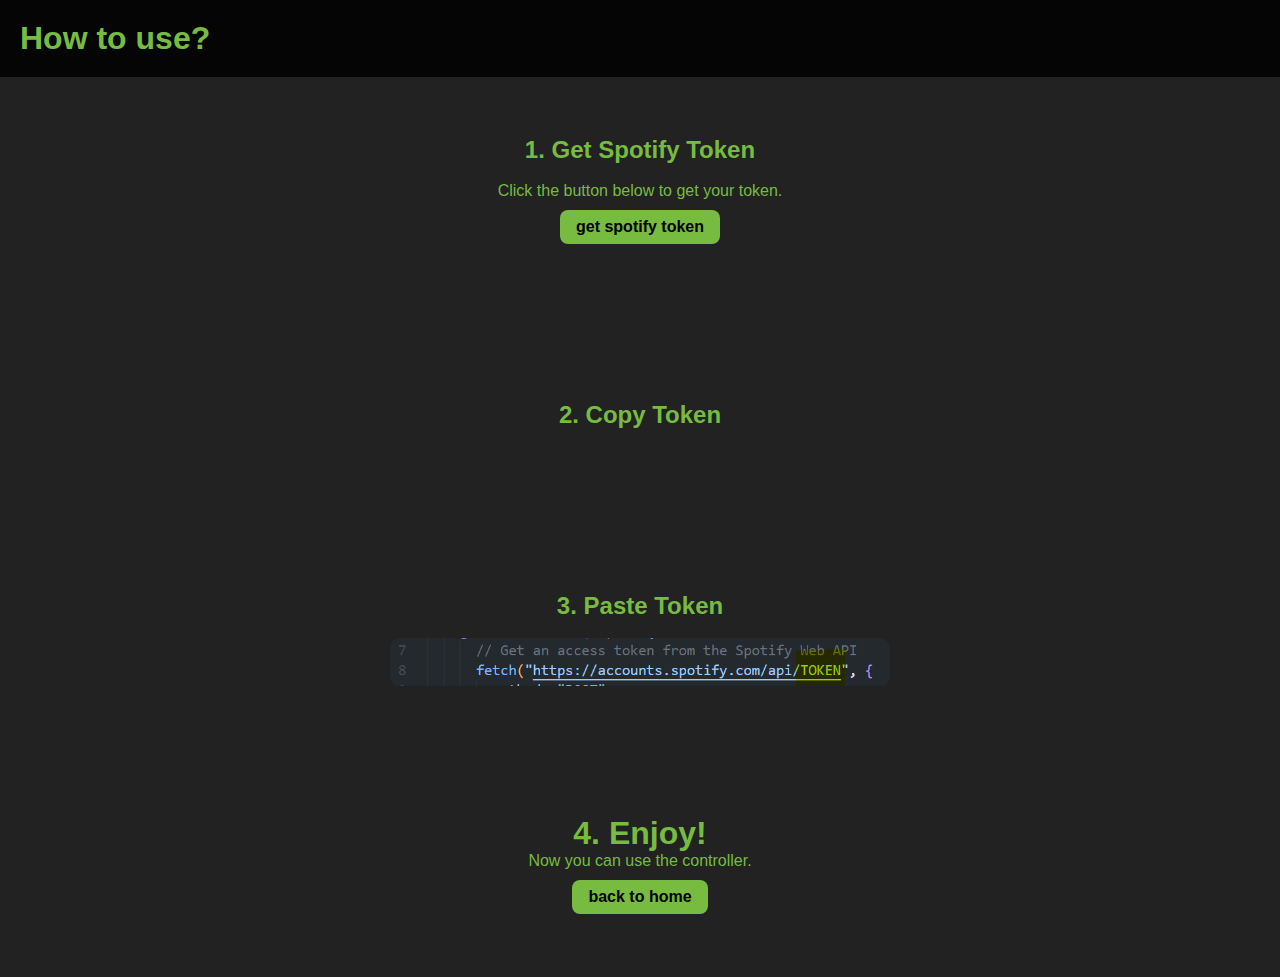
==== use/use.html @ bee8d67e "beta" ====
<!DOCTYPE html>
<html lang="en">
<head>
    <meta charset="UTF-8">
    <meta name="viewport" content="width=device-width, initial-scale=1.0">
    <title>Document</title>
    <link rel="stylesheet" href="use.css">
</head>
<body>
    <header>How to use?</header>
    <div class="container">
        <div class="content">
            <h2>1. Get Spotify Token</h2>
            <br>
            <p>Click the button below to get your token.</p>
            <button id="question-button"><a href="https://developer.spotify.com/documentation/web-playback-sdk/tutorials/getting-started">get spotify token</a></button>
        </div>
        <div class="content">
            <h2>2. Copy Token</h2>
   
        </div>
        <div class="content">
            <h2>3. Paste Token</h2>
            <br>
            <img src="paste.png" style="width: 500px; height: auto; border-radius: 10px;"></img>
        </div>
        <div class="content">
            <h1>4. Enjoy!</h1>
            <p>Now you can use the controller.</p>
            <button id="home"><a href="/index.html">back to home</a></button>
        </div>
    </div>
</body>
</html>
---- use/use.css ----
* {
  font-family: "Trebuchet MS", "Lucida Sans Unicode", "Lucida Grande",
    "Lucida Sans", Arial, sans-serif;
  margin: 0;
  background-color: #222222;
  color: #77bb41;
}

header {
  font-weight: bolder;
  font-size: xx-large;
  padding: 20px;
  background-color: #050505;
  color: #77bb41;
  text-align: start;
}

.container {
  display: flex;
  flex-direction: column;
  align-items: center;
  justify-content: center;
  height: 100vh;
}

.content {
  display: flex;
  flex-direction: column;
  align-items: center;
  justify-content: center;
  height: 100vh;
  font-size: medium;
}

button {
  display: flex;
  margin-top: 10px;
  padding: 0.5rem 1rem;
  background-color: #77bb41;
  border: none;
  border-radius: 0.5rem;
  color: #000000;
  font-size: 1rem;
  cursor: pointer;
  transition: all 0.3s ease-in-out;
  text-decoration: none;
  font-weight: bolder;
}

button:hover {
  background-color: #000000;
}

a {
  background-color: #77bb41;
  color: #000000;
  font-size: 1rem;
  /* delete text underline*/
  text-decoration: none;
  outline: none;
  -webkit-tap-highlight-color: transparent;
  -webkit-touch-callout: none;
  -webkit-user-select: none;
  -moz-user-select: none;
  -ms-user-select: none;
  user-select: none;
}

a:hover {
  background-color: #000000;
  color: #77bb41;
}
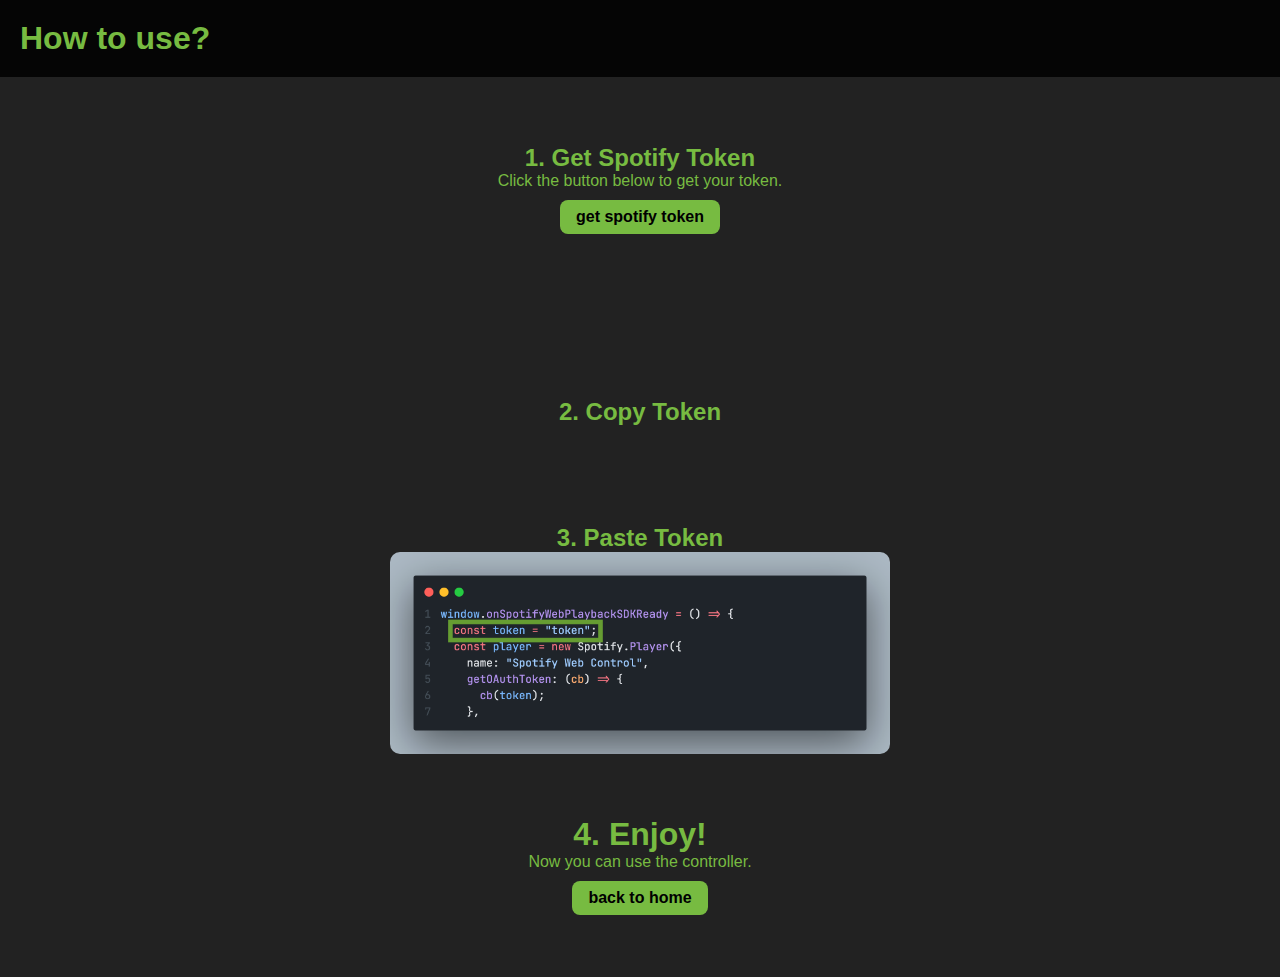
==== commit 1d31d7db: "v0.2" ====
--- a/use/use.html
+++ b/use/use.html
@@ -8,10 +8,10 @@
 </head>
 <body>
     <header>How to use?</header>
+    
     <div class="container">
         <div class="content">
             <h2>1. Get Spotify Token</h2>
-            <br>
             <p>Click the button below to get your token.</p>
             <button id="question-button"><a href="https://developer.spotify.com/documentation/web-playback-sdk/tutorials/getting-started">get spotify token</a></button>
         </div>
@@ -21,13 +21,12 @@
         </div>
         <div class="content">
             <h2>3. Paste Token</h2>
-            <br>
-            <img src="paste.png" style="width: 500px; height: auto; border-radius: 10px;"></img>
+            <img src="paste1.png" style="width: 500px; height: auto; border-radius: 10px;"></img>
         </div>
         <div class="content">
             <h1>4. Enjoy!</h1>
             <p>Now you can use the controller.</p>
-            <button id="home"><a href="/index.html">back to home</a></button>
+            <button id="home"><a href="/spotify-remote/index.html">back to home</a></button>
         </div>
     </div>
 </body>
--- a/use/use.css
+++ b/use/use.css
@@ -1,72 +1,72 @@
 * {
-  font-family: "Trebuchet MS", "Lucida Sans Unicode", "Lucida Grande",
-    "Lucida Sans", Arial, sans-serif;
-  margin: 0;
-  background-color: #222222;
-  color: #77bb41;
-}
-
-header {
-  font-weight: bolder;
-  font-size: xx-large;
-  padding: 20px;
-  background-color: #050505;
-  color: #77bb41;
-  text-align: start;
-}
-
-.container {
-  display: flex;
-  flex-direction: column;
-  align-items: center;
-  justify-content: center;
-  height: 100vh;
-}
-
-.content {
-  display: flex;
-  flex-direction: column;
-  align-items: center;
-  justify-content: center;
-  height: 100vh;
-  font-size: medium;
-}
-
-button {
-  display: flex;
-  margin-top: 10px;
-  padding: 0.5rem 1rem;
-  background-color: #77bb41;
-  border: none;
-  border-radius: 0.5rem;
-  color: #000000;
-  font-size: 1rem;
-  cursor: pointer;
-  transition: all 0.3s ease-in-out;
-  text-decoration: none;
-  font-weight: bolder;
-}
-
-button:hover {
-  background-color: #000000;
-}
-
-a {
-  background-color: #77bb41;
-  color: #000000;
-  font-size: 1rem;
-  /* delete text underline*/
-  text-decoration: none;
-  outline: none;
-  -webkit-tap-highlight-color: transparent;
-  -webkit-touch-callout: none;
-  -webkit-user-select: none;
-  -moz-user-select: none;
-  -ms-user-select: none;
-  user-select: none;
-}
-
-a:hover {
-  background-color: #000000;
-  color: #77bb41;
-}
+    font-family: "Trebuchet MS", "Lucida Sans Unicode", "Lucida Grande",
+      "Lucida Sans", Arial, sans-serif;
+    margin: 0;
+    background-color: #222222;
+    color: #77bb41;
+  }
+  
+  header {
+    font-weight: bolder;
+    font-size: xx-large;
+    padding: 20px;
+    background-color: #050505;
+    color: #77bb41;
+    text-align: start;
+  }
+  
+  .container {
+    display: flex;
+    flex-direction: column;
+    align-items: center;
+    justify-content: center;
+    height: 100vh;
+  }
+  
+  .content {
+    display: flex;
+    flex-direction: column;
+    align-items: center;
+    justify-content: center;
+    height: 100vh;
+    font-size: medium;
+  }
+  
+  button {
+    display: flex;
+    margin-top: 10px;
+    padding: 0.5rem 1rem;
+    background-color: #77bb41;
+    border: none;
+    border-radius: 0.5rem;
+    color: #000000;
+    font-size: 1rem;
+    cursor: pointer;
+    transition: all 0.3s ease-in-out;
+    text-decoration: none;
+    font-weight: bolder;
+  }
+  
+  button:hover {
+    background-color: #000000;
+  }
+  
+  a {
+    background-color: #77bb41;
+    color: #000000;
+    font-size: 1rem;
+    /* delete text underline*/
+    text-decoration: none;
+    outline: none;
+    -webkit-tap-highlight-color: transparent;
+    -webkit-touch-callout: none;
+    -webkit-user-select: none;
+    -moz-user-select: none;
+    -ms-user-select: none;
+    user-select: none;
+  }
+  
+  a:hover {
+    background-color: #000000;
+    color: #77bb41;
+  }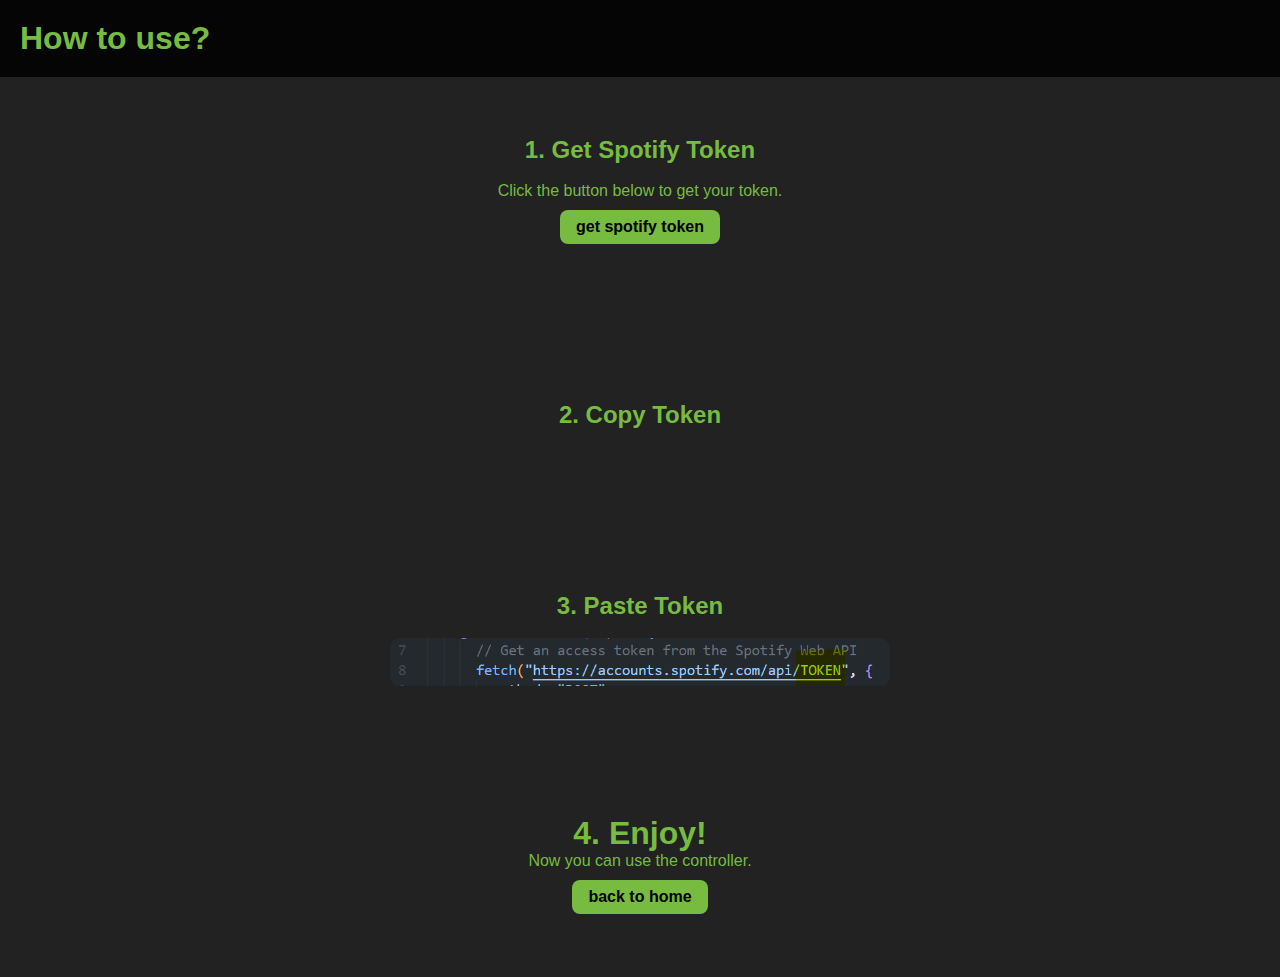
==== commit 8adbd9e5: "IT'S WORKING VERSION!!!" ====
--- a/use/use.html
+++ b/use/use.html
@@ -3,15 +3,16 @@
 <head>
     <meta charset="UTF-8">
     <meta name="viewport" content="width=device-width, initial-scale=1.0">
-    <title>Document</title>
+    <title>how to use?</title>
     <link rel="stylesheet" href="use.css">
+    <script src="https://sdk.scdn.co/spotify-player.js"></script>
 </head>
 <body>
     <header>How to use?</header>
-    
     <div class="container">
         <div class="content">
             <h2>1. Get Spotify Token</h2>
+            <br>
             <p>Click the button below to get your token.</p>
             <button id="question-button"><a href="https://developer.spotify.com/documentation/web-playback-sdk/tutorials/getting-started">get spotify token</a></button>
         </div>
@@ -21,12 +22,13 @@
         </div>
         <div class="content">
             <h2>3. Paste Token</h2>
-            <img src="paste1.png" style="width: 500px; height: auto; border-radius: 10px;"></img>
+            <br>
+            <img src="paste.png" style="width: 500px; height: auto; border-radius: 10px;"></img>
         </div>
         <div class="content">
             <h1>4. Enjoy!</h1>
             <p>Now you can use the controller.</p>
-            <button id="home"><a href="/spotify-remote/index.html">back to home</a></button>
+            <button id="home"><a href="/index.html">back to home</a></button>
         </div>
     </div>
 </body>
--- a/use/use.css
+++ b/use/use.css
@@ -69,4 +69,4 @@
   a:hover {
     background-color: #000000;
     color: #77bb41;
-  }+  }
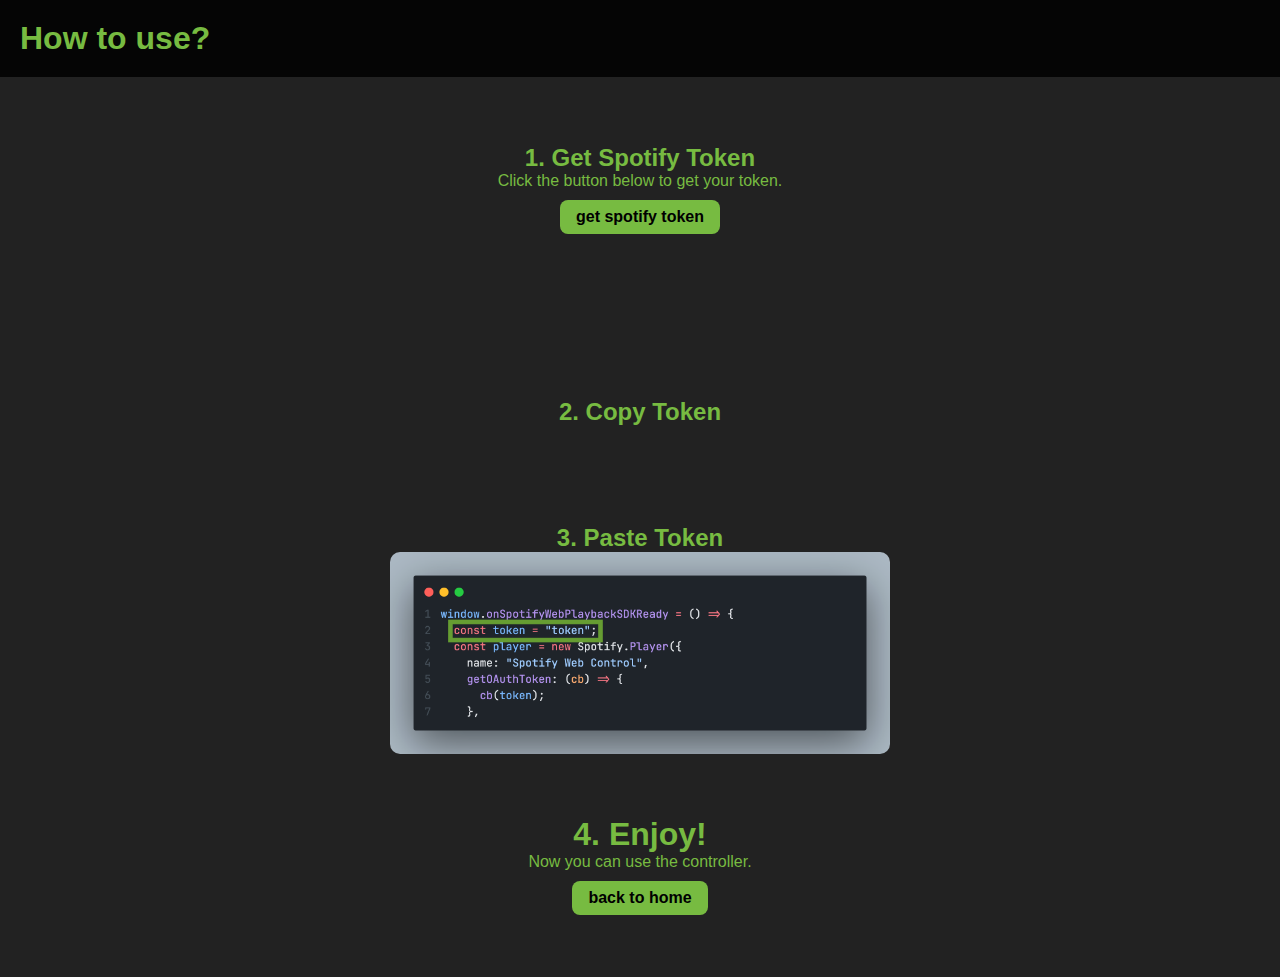
==== commit c05cf503: "Merge branch 'main' of https://github.com/mehmetkahya0/spotify-remote" ====
--- a/use/use.html
+++ b/use/use.html
@@ -9,10 +9,10 @@
 </head>
 <body>
     <header>How to use?</header>
+    
     <div class="container">
         <div class="content">
             <h2>1. Get Spotify Token</h2>
-            <br>
             <p>Click the button below to get your token.</p>
             <button id="question-button"><a href="https://developer.spotify.com/documentation/web-playback-sdk/tutorials/getting-started">get spotify token</a></button>
         </div>
@@ -22,8 +22,7 @@
         </div>
         <div class="content">
             <h2>3. Paste Token</h2>
-            <br>
-            <img src="paste.png" style="width: 500px; height: auto; border-radius: 10px;"></img>
+            <img src="paste1.png" style="width: 500px; height: auto; border-radius: 10px;"></img>
         </div>
         <div class="content">
             <h1>4. Enjoy!</h1>
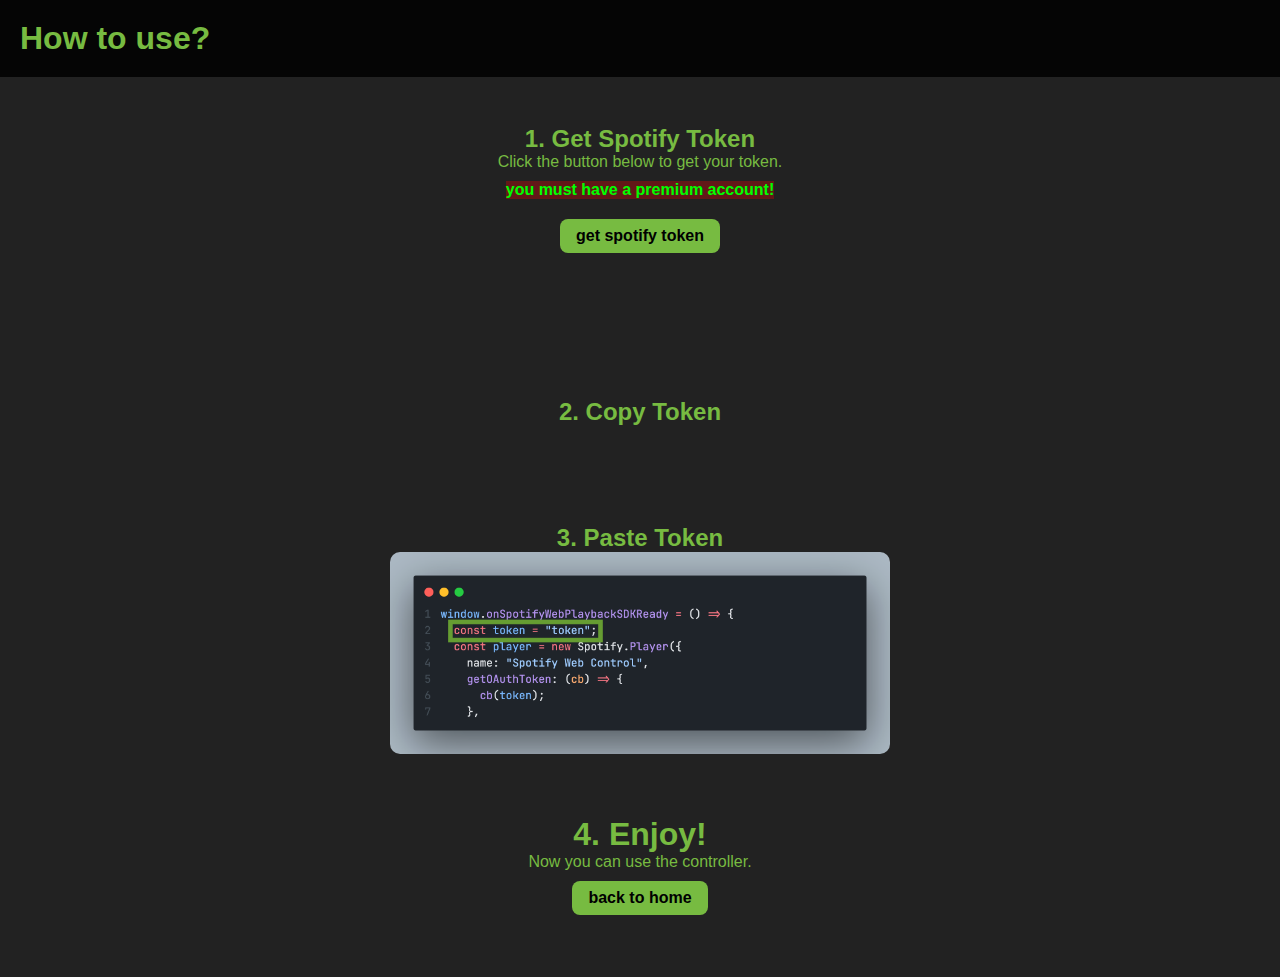
==== commit 0d1c032c: "bug fixes. ui optimization.  media files." ====
--- a/use/use.html
+++ b/use/use.html
@@ -14,6 +14,7 @@
         <div class="content">
             <h2>1. Get Spotify Token</h2>
             <p>Click the button below to get your token.</p>
+            <p class="warning">you must have a premium account!</p>
             <button id="question-button"><a href="https://developer.spotify.com/documentation/web-playback-sdk/tutorials/getting-started">get spotify token</a></button>
         </div>
         <div class="content">
--- a/use/use.css
+++ b/use/use.css
@@ -28,7 +28,7 @@
     flex-direction: column;
     align-items: center;
     justify-content: center;
-    height: 100vh;
+    height: 75vh;
     font-size: medium;
   }
   
@@ -70,3 +70,13 @@
     background-color: #000000;
     color: #77bb41;
   }
+
+
+  .warning {
+    color: rgb(0, 255, 0);
+    font-size: 1rem;
+    font-weight: bolder;
+    background-color: #eb030352;
+    margin: 10px;
+  }
+  